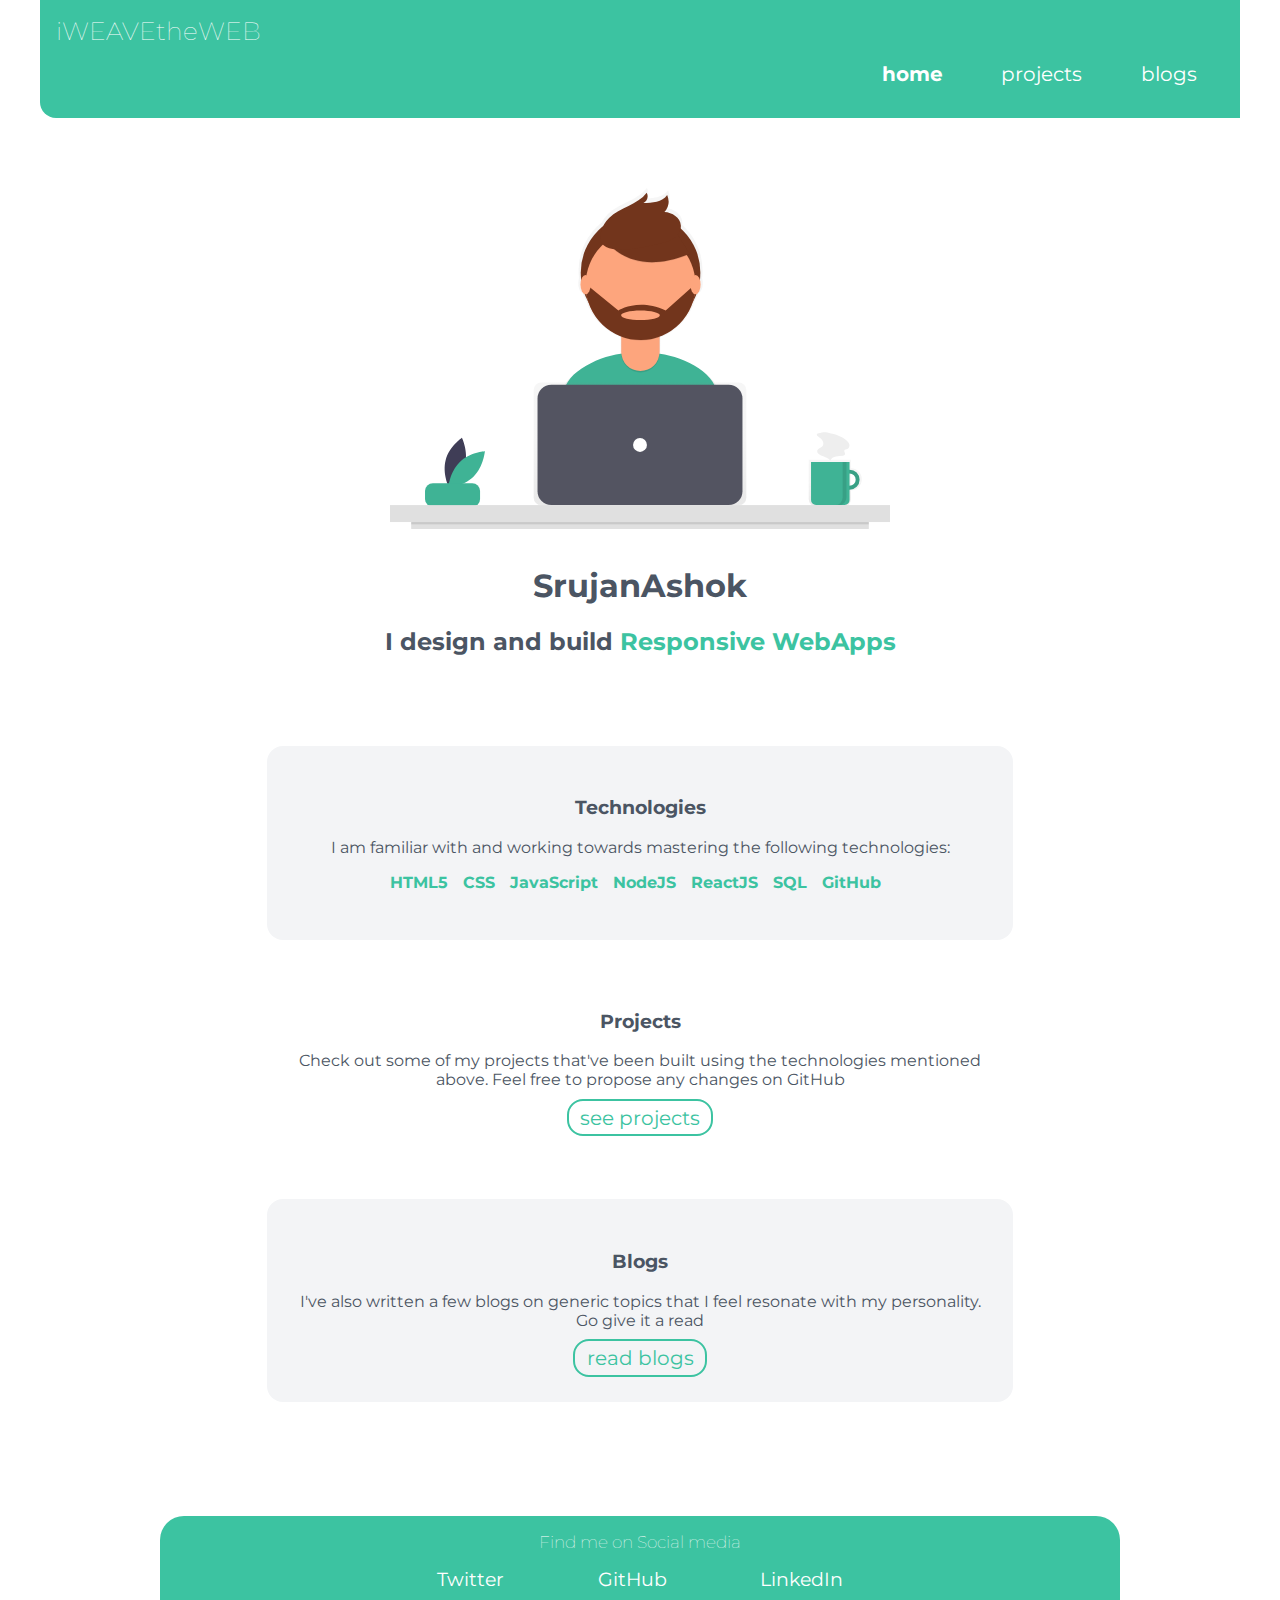
==== index.html @ a71ac9a7 "added meta tag" ====
<!DOCTYPE html>
<html lang="en" dir="ltr">
  <head>
    <meta charset="utf-8">
    <meta name="viewport" content="width=device-width,user-scalable=no,initial-scale=1, maximum-scale=1, minimum-scale=1.0" />
    <title>myPortfolio</title>
    <link rel="stylesheet" href="styles.css">
  </head>
  <body>
    <nav class="navigation ">
    <div class="nav-brand">iWEAVEtheWEB</div>
    <ul class="link-align">
      <li class="inline-list">
        <a class="link link-active" href="/">home</a>
      </li>
      <li class="inline-list">
        <a class="link" href="projects.html">projects</a>
      </li>
      <li class="inline-list">
        <a class="link" href="blogs.html">blogs</a>
      </li>
    </ul>
    </nav>

   <br><br>

    <header class="hero">

      <img class="hero-img" src="images/hero2.svg" alt="image not available">
      <h1 class="hero-heading">SrujanAshok</h1>
      <h2 class="hero-subheading">I design and build <span class="span-heading">Responsive WebApps</span></h2>

    </header>

<br><br>

    <div class="container container-center">
        <section class="section off-white">
        <h3 class="font-color">Technologies</h3>
        <p class="font-color">I am familiar with and working towards mastering the following technologies:</p>
        <p><strong class="theme-color">HTML5 &nbsp CSS &nbsp JavaScript &nbsp NodeJS &nbsp ReactJS &nbsp SQL &nbsp GitHub &nbsp</strong> </p>
      </section>

<br>

      <section class="section">
        <h3 class="font-color">Projects</h3>
        <p class="font-color">Check out some of my projects that've been built using the technologies mentioned above. Feel free to propose any changes on GitHub</p>
        <a class="link secondary-link" style="color: var(--primary-color)" href="projects.html">see projects</a>
      </section>

      <br><br>

      <section class="section off-white">
      <h3 class="font-color">Blogs</h3>
      <p class="font-color">I've also written a few blogs on generic topics that I feel resonate with my personality. Go give it a read</p>
      <a class="link secondary-link" style="color: var(--primary-color)" href="blogs.html">read blogs</a>
    </section>
    </div>

<br><br><br><br><br><br>
    <footer class="footer">
      <div class="footer-heading" >Find me on Social media</div>
      <ul class="footer-link-align">
        <li class="inline-list">
          <a class="footer-link" href="#">Twitter</a>
        </li>
        <li class="inline-list">
          <a class="footer-link" href="https://github.com/sruj01">GitHub</a>
        </li>
        <li class="inline-list">
          <a class="footer-link" href="#">LinkedIn</a>
        </li>
      </ul>
    </footer>
  </body>
---- styles.css ----
@import url('https://fonts.googleapis.com/css2?family=Montserrat:wght@400;700&display=swap');
body{
  font-family: 'Montserrat', sans-serif;
  margin: 0px;
}
:root{
  --primary-color: #3CC3A1;
  --dark-gray: #4B5563;
  --off-white: #F3F4F6;
}

hr{
  margin: 2rem 0rem;
}
.container{
padding: 0rem 1rem;
}
.container-center{
  max-width: 750px;
  margin: auto;
  text-align: center;
}

.link{
padding: 0.3rem 0.7rem;  /**The top and bottom padding dosen't reflect in webpage**/
text-decoration: none;
color: white;
font-size: 20px;
}

.primary-link{
  background-color: var(--primary-color);
  color: white;
  border-radius: 1rem;
  cursor: pointer;
}

.secondary-link{
  color: var(--primary-color);
  border-radius: 1rem;
  border: solid 2px var(--primary-color);
  cursor: pointer;
}

.list-non-bullet{
  list-style: none;
}
.inline-list{
  display: inline;
  padding: 0 1rem;
}

.navigation{
  background-color: var(--primary-color);
  color: white;
  padding: 1rem 1rem;
  border-bottom-left-radius: 1rem;
  margin-left: 2.5rem;
  margin-right: 2.5rem;
}

/**.nav-container{
  padding: 1rem 1rem;
}**/

.nav-brand{
font-weight: lighter;
text-align: left;
font-size: 25px;
}

.link-align{
  text-align: right;
}

.link-active{
  font-weight: bold;
}

.hero{
  padding: 2rem;
}
.hero-img{
  max-width: 500px;
  margin: auto;
  display: block;
}
.hero-heading{
padding-top: 1rem;
color: var(--dark-gray);
text-align: center;
}

.hero-subheading{
  color: var(--dark-gray);
  text-align: center;
}

.span-heading{
  color: var(--primary-color);
}

.section{
   text-align: center;
   padding: 2rem;
   margin-left: 0.1rem;
   margin-right: 0.1rem;
}
.off-white{
  background-color: var(--off-white);
  border-radius: 1rem;
}

.font-color{
  color: var(--dark-gray);
}

.theme-color{
  color: var(--primary-color);
}

.footer{
  background-color: var(--primary-color);
  padding: 1rem;
  border-top-left-radius: 1.5rem;
  border-top-right-radius: 1.5rem;
  margin-left: 10rem;
  margin-right: 10rem;
}

.footer-heading{
  color: white;
  text-align: center;
  font-weight: lighter;
  font-size: 17px;
}


.footer-link{
  color: white;
  text-decoration: none;
  padding-left: 1.8rem;
  padding-right: 1.8rem;
  font-size: 19px;
}

.footer-link-align{
  text-align: center;
}

.footer ul{
  padding-inline-start: 0px;
}
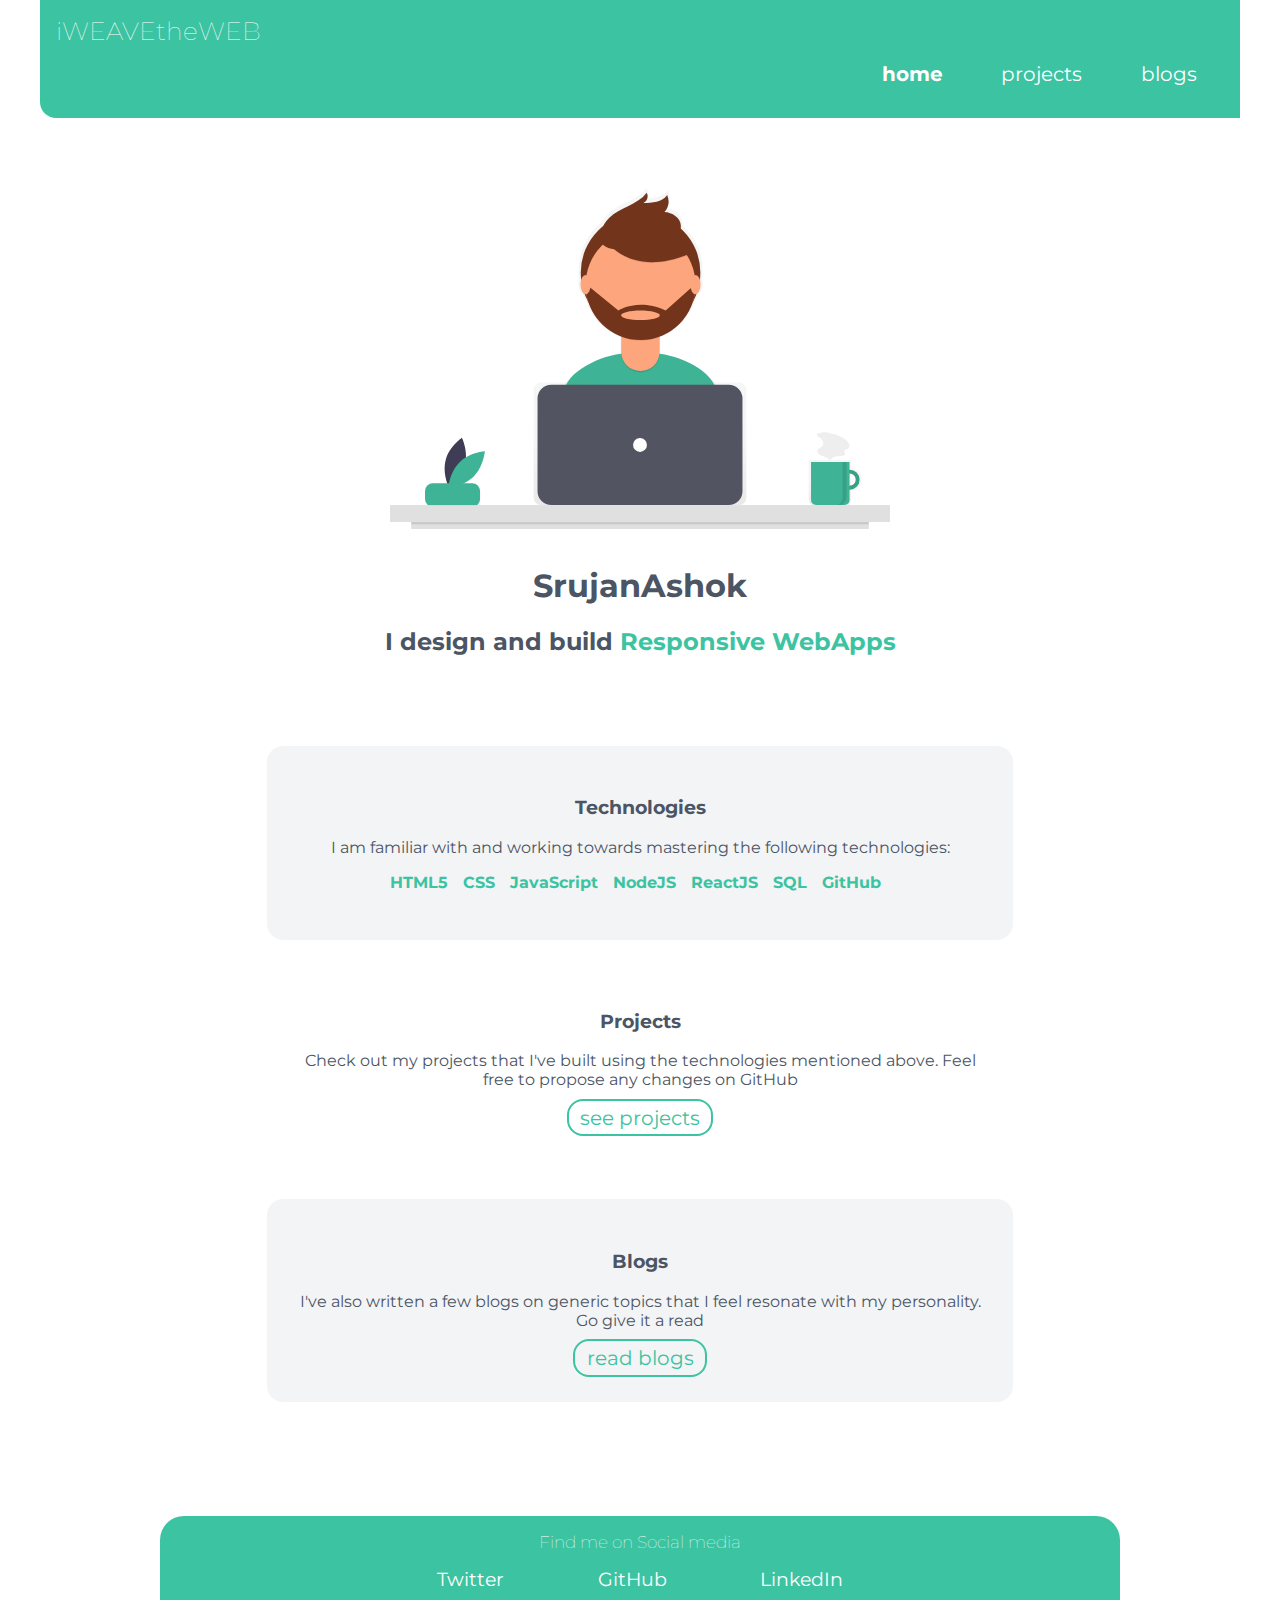
==== commit 5e8e68ee: "refactor" ====
--- a/index.html
+++ b/index.html
@@ -45,7 +45,7 @@
 
       <section class="section">
         <h3 class="font-color">Projects</h3>
-        <p class="font-color">Check out some of my projects that've been built using the technologies mentioned above. Feel free to propose any changes on GitHub</p>
+        <p class="font-color">Check out my projects that I've built using the technologies mentioned above. Feel free to propose any changes on GitHub</p>
         <a class="link secondary-link" style="color: var(--primary-color)" href="projects.html">see projects</a>
       </section>
 
@@ -63,13 +63,13 @@
       <div class="footer-heading" >Find me on Social media</div>
       <ul class="footer-link-align">
         <li class="inline-list">
-          <a class="footer-link" href="#">Twitter</a>
+          <a class="footer-link" href="https://twitter.com/SrujanAshok">Twitter</a>
         </li>
         <li class="inline-list">
           <a class="footer-link" href="https://github.com/sruj01">GitHub</a>
         </li>
         <li class="inline-list">
-          <a class="footer-link" href="#">LinkedIn</a>
+          <a class="footer-link" href="https://linkedin.com/in/srujan-ashok">LinkedIn</a>
         </li>
       </ul>
     </footer>
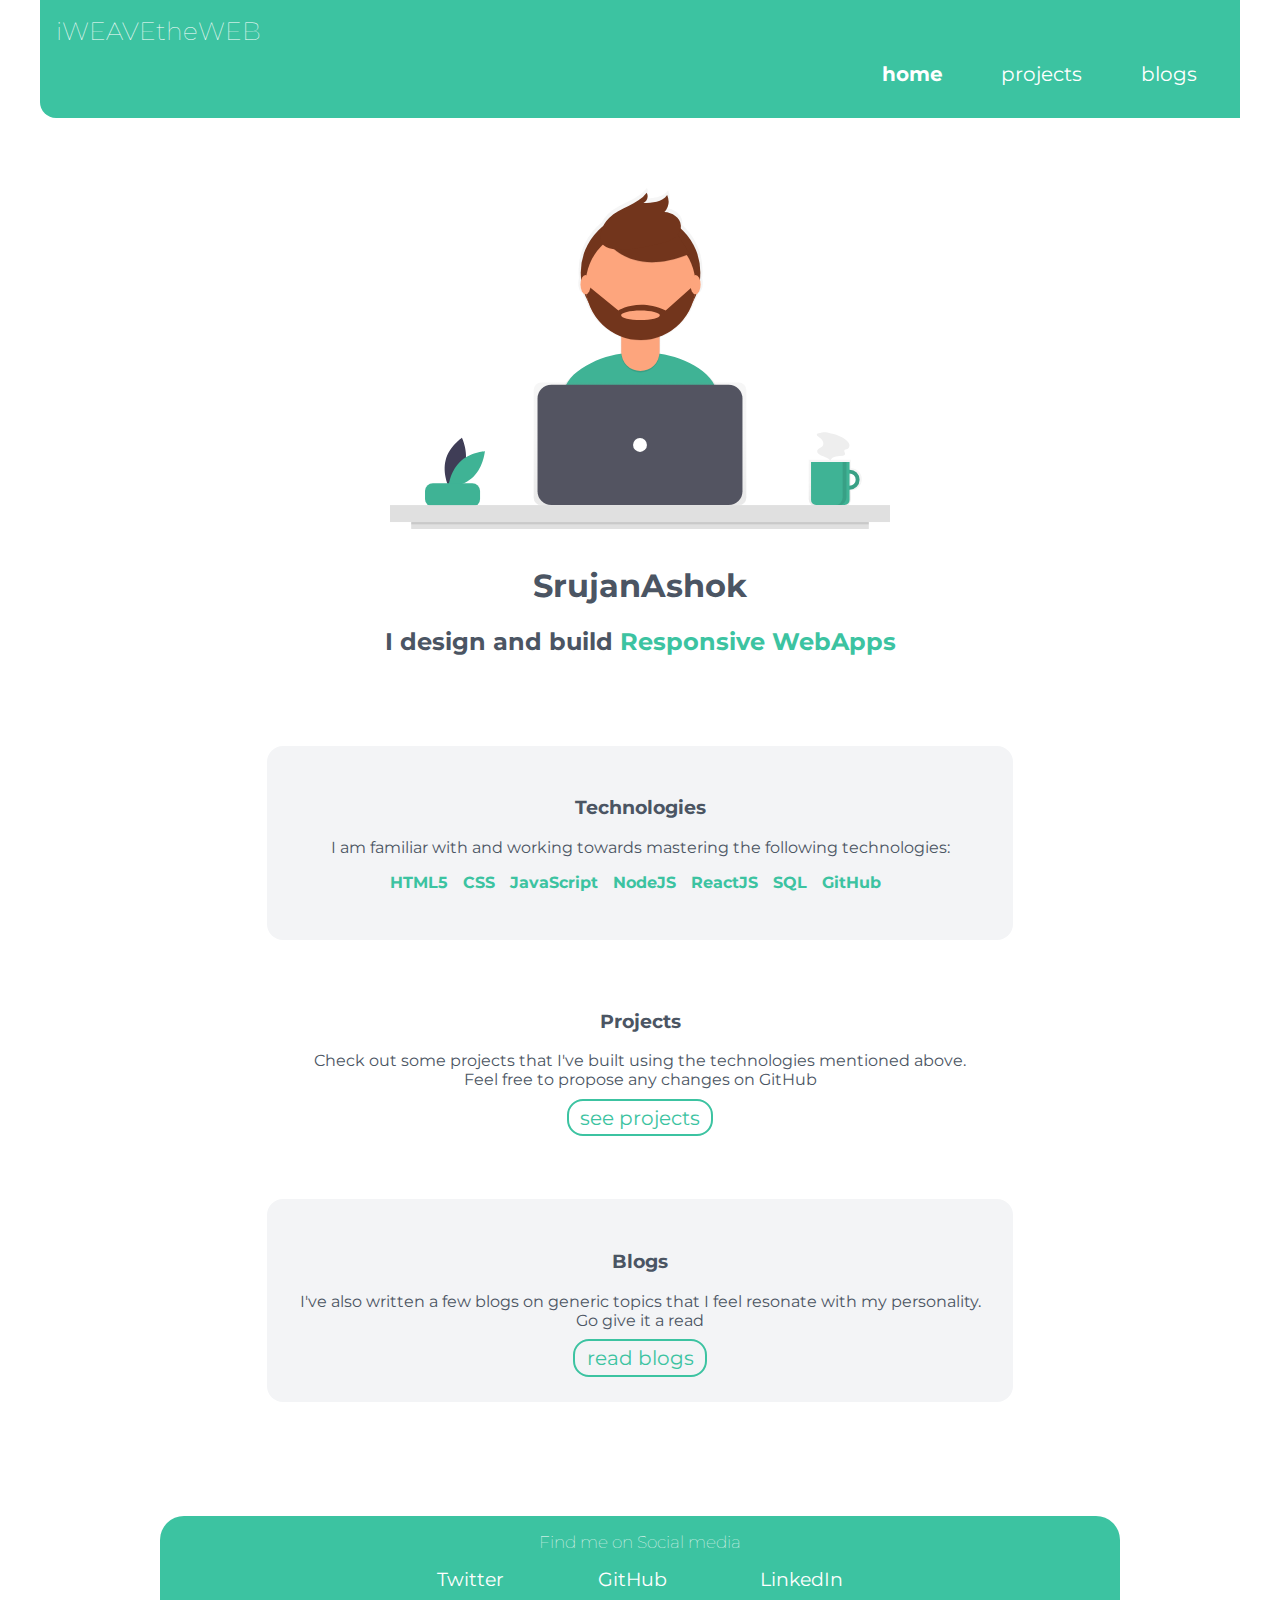
==== commit 4c9628e5: "refactor" ====
--- a/index.html
+++ b/index.html
@@ -45,7 +45,7 @@
 
       <section class="section">
         <h3 class="font-color">Projects</h3>
-        <p class="font-color">Check out my projects that I've built using the technologies mentioned above. Feel free to propose any changes on GitHub</p>
+        <p class="font-color">Check out some projects that I've built using the technologies mentioned above. Feel free to propose any changes on GitHub</p>
         <a class="link secondary-link" style="color: var(--primary-color)" href="projects.html">see projects</a>
       </section>
 
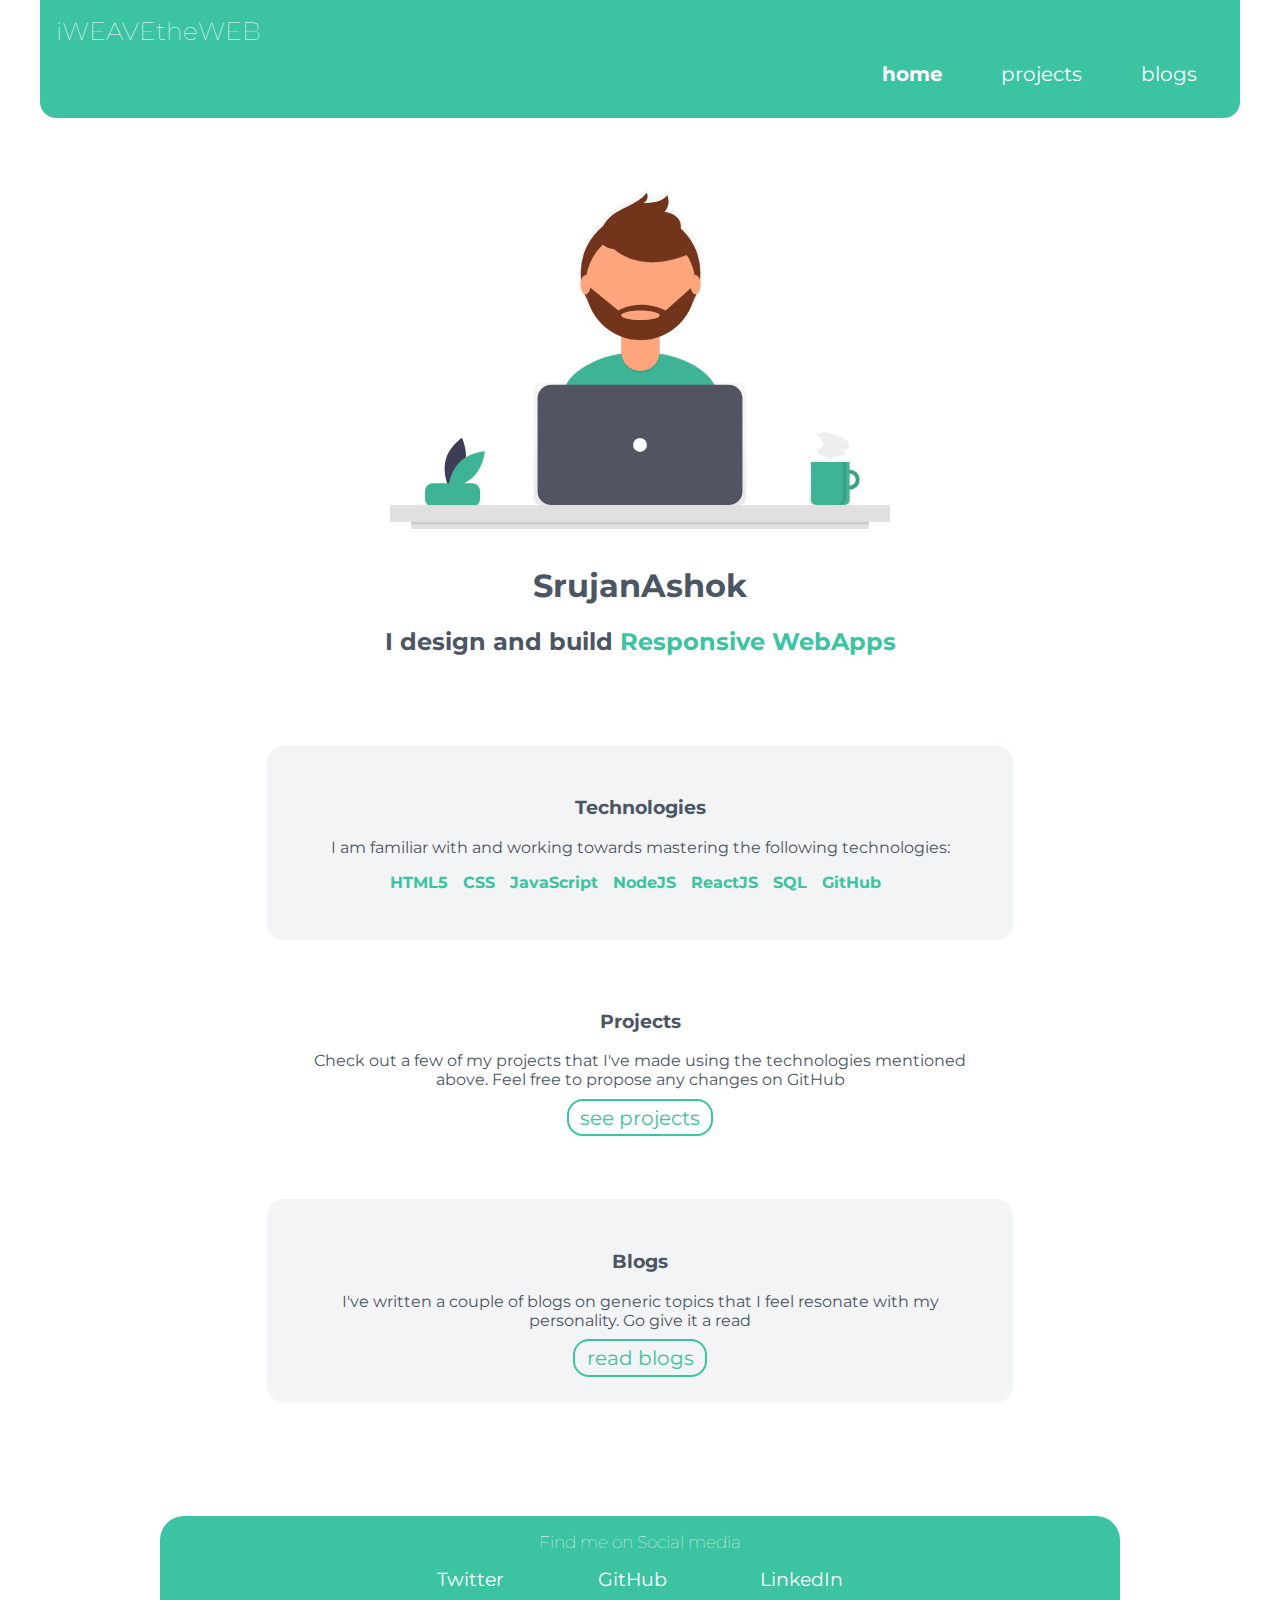
==== commit 3c8e9ce0: "refactor" ====
--- a/index.html
+++ b/index.html
@@ -45,7 +45,7 @@
 
       <section class="section">
         <h3 class="font-color">Projects</h3>
-        <p class="font-color">Check out some projects that I've built using the technologies mentioned above. Feel free to propose any changes on GitHub</p>
+        <p class="font-color">Check out a few of my projects that I've made using the technologies mentioned above. Feel free to propose any changes on GitHub</p>
         <a class="link secondary-link" style="color: var(--primary-color)" href="projects.html">see projects</a>
       </section>
 
@@ -53,7 +53,7 @@
 
       <section class="section off-white">
       <h3 class="font-color">Blogs</h3>
-      <p class="font-color">I've also written a few blogs on generic topics that I feel resonate with my personality. Go give it a read</p>
+      <p class="font-color">I've written a couple of blogs on generic topics that I feel resonate with my personality. Go give it a read</p>
       <a class="link secondary-link" style="color: var(--primary-color)" href="blogs.html">read blogs</a>
     </section>
     </div>
--- a/styles.css
+++ b/styles.css
@@ -55,6 +55,7 @@
   color: white;
   padding: 1rem 1rem;
   border-bottom-left-radius: 1rem;
+  border-bottom-right-radius: 1rem;
   margin-left: 2.5rem;
   margin-right: 2.5rem;
 }
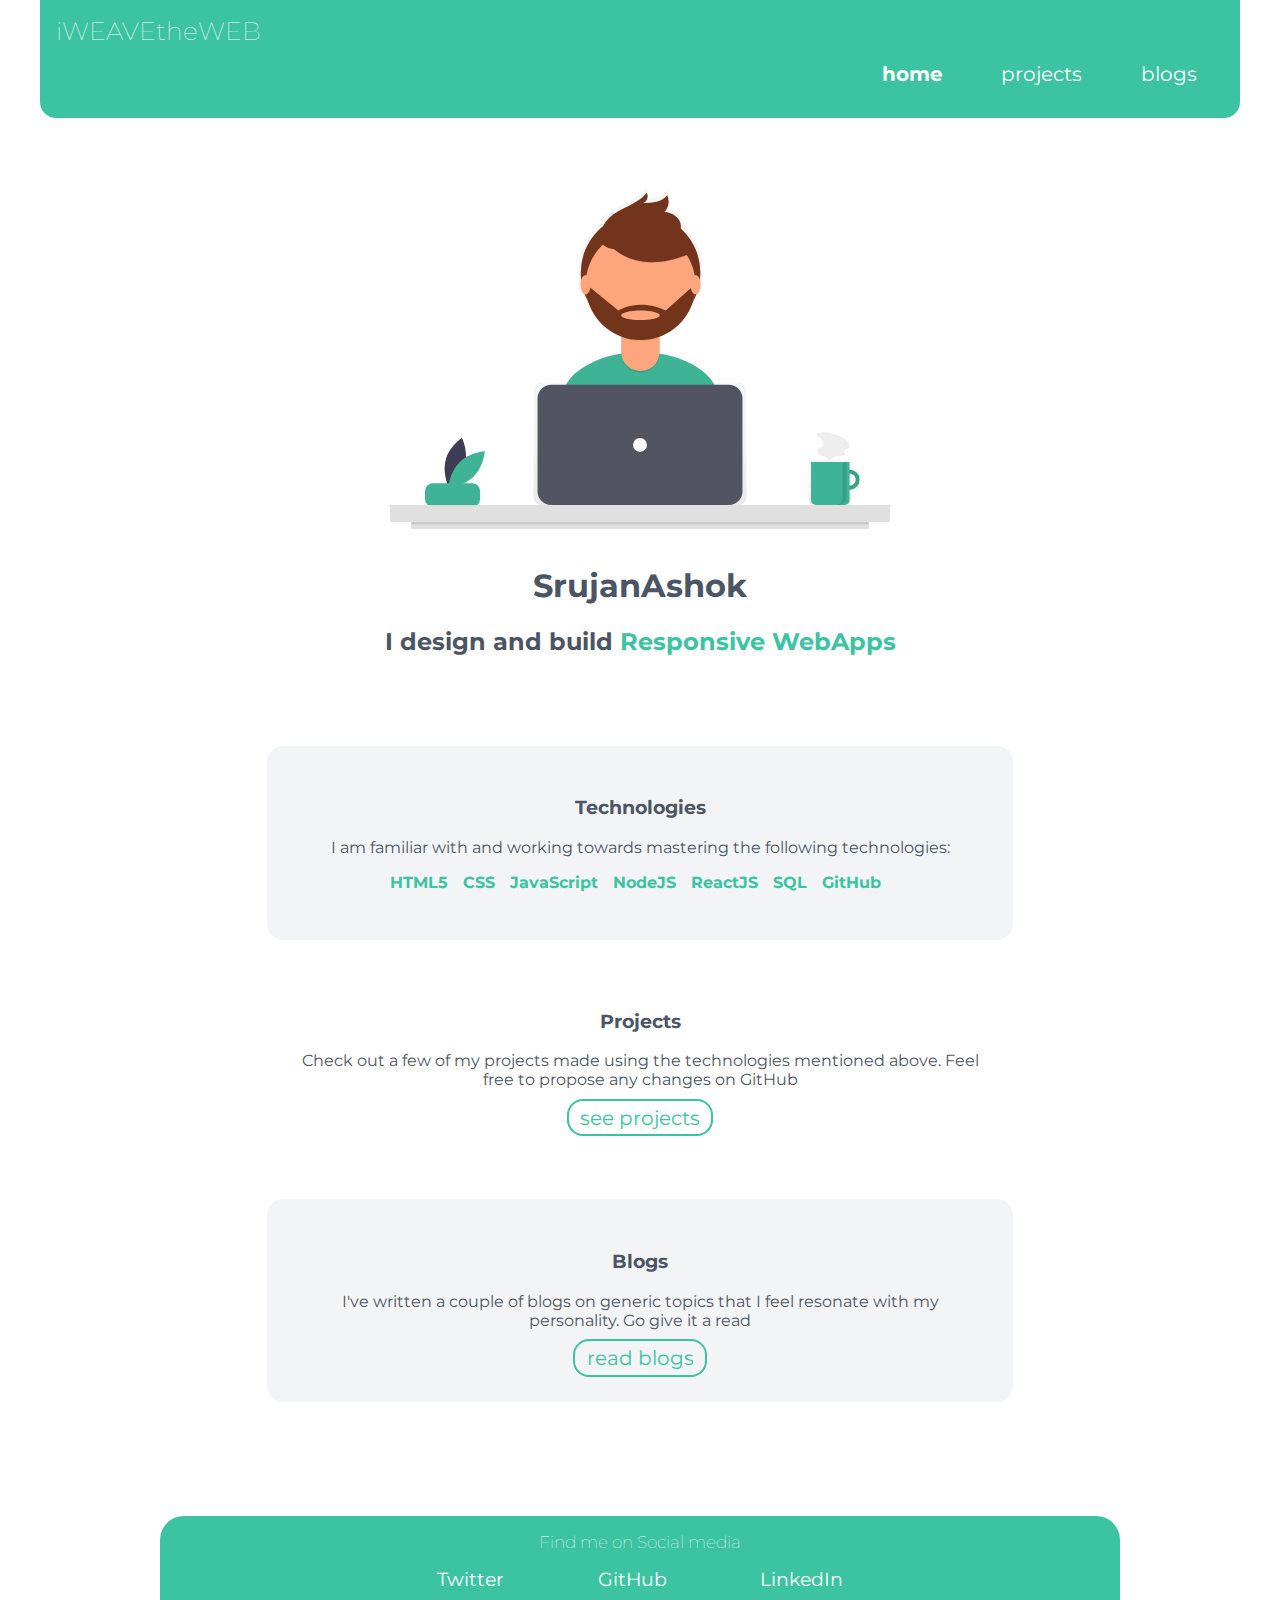
==== commit 8f6a5a9a: "refactor" ====
--- a/index.html
+++ b/index.html
@@ -45,7 +45,7 @@
 
       <section class="section">
         <h3 class="font-color">Projects</h3>
-        <p class="font-color">Check out a few of my projects that I've made using the technologies mentioned above. Feel free to propose any changes on GitHub</p>
+        <p class="font-color">Check out a few of my projects made using the technologies mentioned above. Feel free to propose any changes on GitHub</p>
         <a class="link secondary-link" style="color: var(--primary-color)" href="projects.html">see projects</a>
       </section>
 
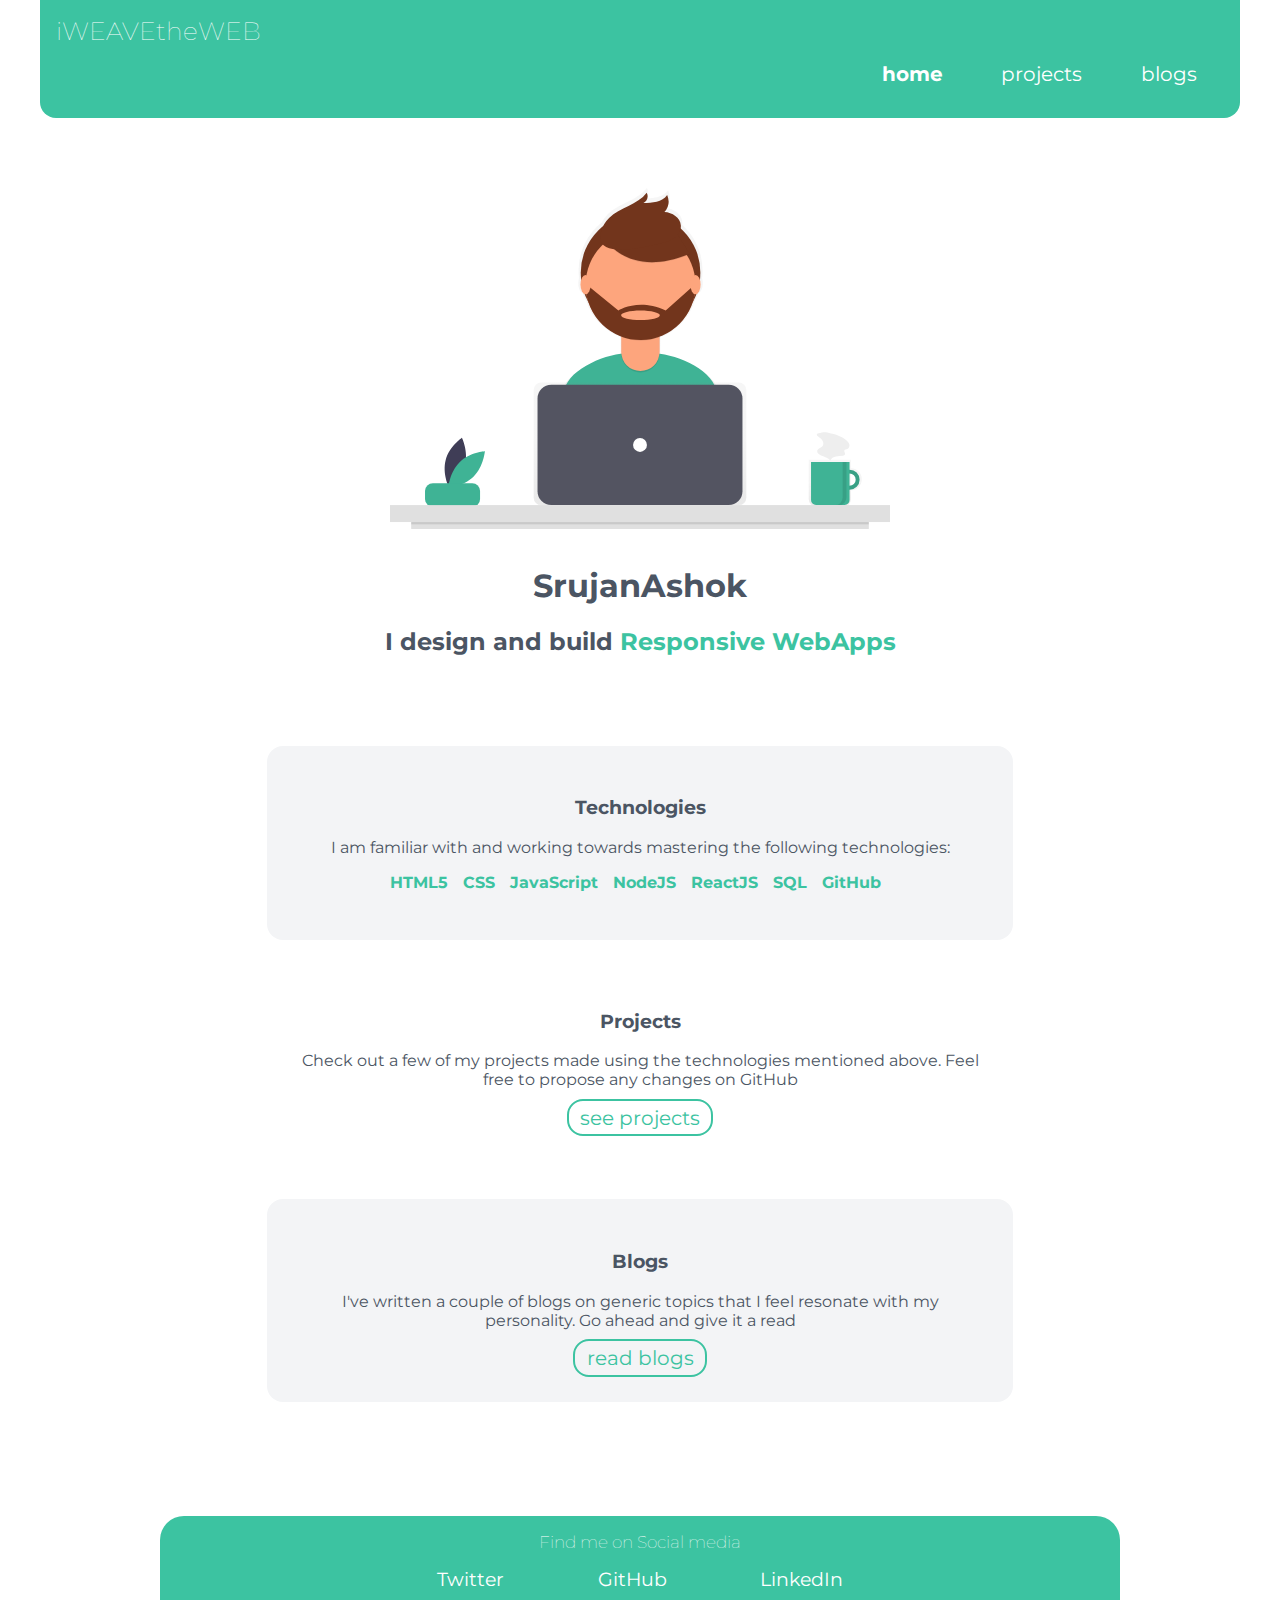
==== commit ded275b4: "refactor" ====
--- a/index.html
+++ b/index.html
@@ -53,7 +53,7 @@
 
       <section class="section off-white">
       <h3 class="font-color">Blogs</h3>
-      <p class="font-color">I've written a couple of blogs on generic topics that I feel resonate with my personality. Go give it a read</p>
+      <p class="font-color">I've written a couple of blogs on generic topics that I feel resonate with my personality. Go ahead and give it a read</p>
       <a class="link secondary-link" style="color: var(--primary-color)" href="blogs.html">read blogs</a>
     </section>
     </div>
